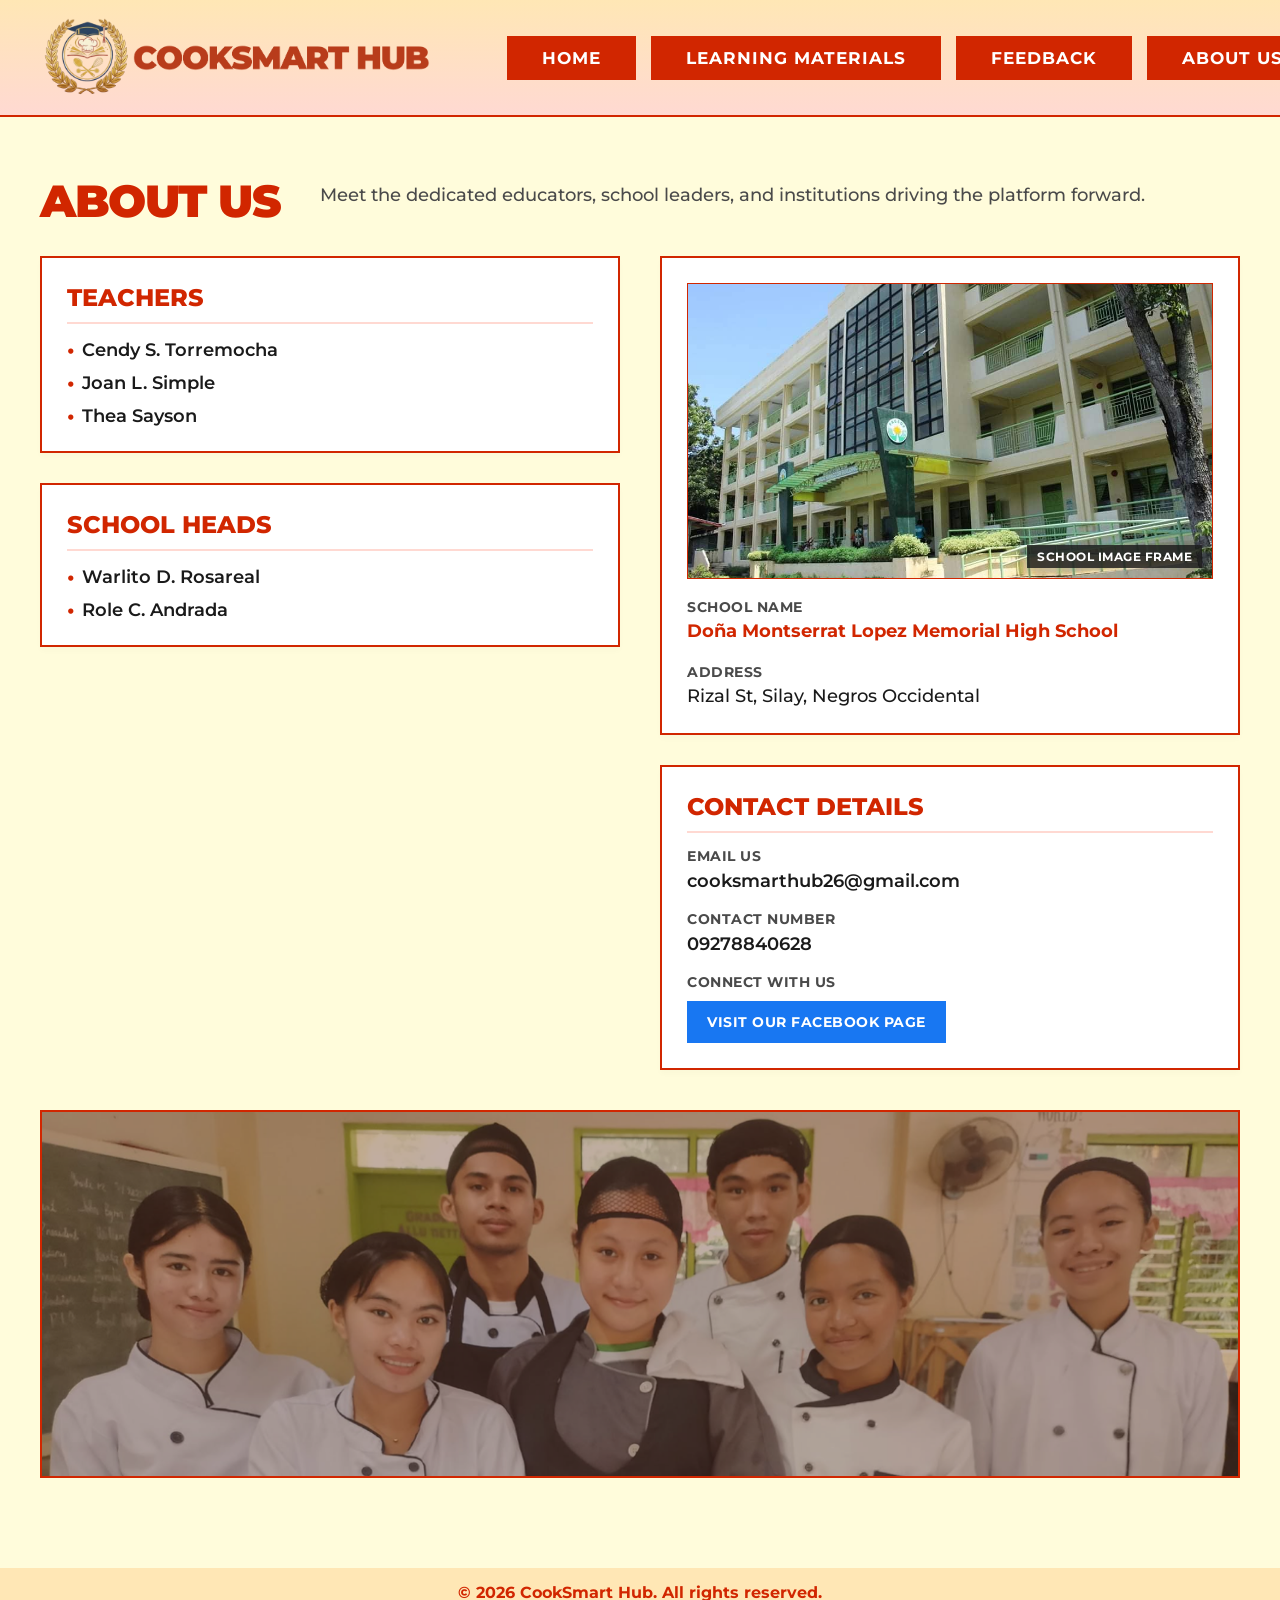
==== aboutus.html @ ad28c5f6 "Add files via upload" ====
<!DOCTYPE html>
<html lang="en">
    <head>
        <meta charset="UTF-8">
        <meta name="viewport" content="width=device-width, initial-scale=1.0">
        <title>About Us - CookSmart Hub</title>
        <link rel="stylesheet" href="styles.css">
        <link rel="preconnect" href="https://fonts.googleapis.com">
        <link rel="preconnect" href="https://fonts.gstatic.com" crossorigin>
        <link href="https://fonts.googleapis.com/css2?family=Montserrat:ital,wght@0,100..900;1,100..900&display=swap" rel="stylesheet">
    </head>
    <body>
        <!-- Header & Logo Section -->
        <header class="header">
            <div class="header-container">
                <div class="logo">
                    <img src="logo.png" class="logo-pic" alt="Logo">
                </div>
                <nav class="navbar">
                    <a href="index.html">Home</a>
                    <a href="learning_materials.html">Learning Materials</a>
                    <a href="feedback.html">Feedback</a>
                    <a href="aboutus.html">About us</a>
                    <a href="donate.html">Donate</a>
                </nav>
            </div>
        </header>
        
        <!-- Main Body Container -->
        <main class="container">
            
            <!-- Page Title Header -->
            <div class="resources-header">
                <h2 class="resources-title">ABOUT US</h2>
                <p class="resources-subhead">Meet the dedicated educators, school leaders, and institutions driving the platform forward.</p>
            </div>

            <!-- Two Column Layout: Directory Sides & School Profile -->
            <div class="about-grid-layout">
                
                <!-- Left Hand Column: Personnel Profiles -->
                <div class="personnel-column">
                    
                    <!-- Teachers Container -->
                    <div class="profile-group-card">
                        <h3 class="group-card-title">Teachers</h3>
                        <ul class="name-list">
                            <li>Cendy S. Torremocha</li>
                            <li>Joan L. Simple</li>
                            <li>Thea Sayson</li>
                        </ul>
                    </div>

                    <!-- School Heads Container -->
                    <div class="profile-group-card">
                        <h3 class="group-card-title">School Heads</h3>
                        <ul class="name-list">
                            <li>Warlito D. Rosareal</li>
                            <li>Role C. Andrada</li>
                        </ul>
                    </div>
                </div>

                <!-- Right Hand Column: School Profile & Contacts -->
                <div class="school-column">
                    
                    <!-- School Container -->
                    <div class="school-card">
                        <div class="school-image-placeholder">
                            <!-- Image asset placeholder frame -->
                            <img src="school.jpg" alt="Doña Montserrat Lopez Memorial High School" class="school-preview-img">
                            <div class="placeholder-overlay-text">School Image Frame</div>
                        </div>
                        <div class="school-details">
                            <h4 class="school-name-label">School Name</h4>
                            <p class="school-info-text bold-text">Doña Montserrat Lopez Memorial High School</p>
                            
                            <h4 class="school-name-label">Address</h4>
                            <p class="school-info-text">Rizal St, Silay, Negros Occidental</p>
                        </div>
                    </div>

                    <!-- Contact Details Container -->
                    <div class="contact-card">
                        <h3 class="contact-card-title">Contact Details</h3>
                        
                        <div class="contact-item">
                            <span class="contact-label">Email Us</span>
                            <a href="mailto:cooksmarthub26@gmail.com" class="contact-link">cooksmarthub26@gmail.com</a>
                        </div>
                        
                        <div class="contact-item">
                            <span class="contact-label">Contact Number</span>
                            <p class="contact-text">09278840628</p>
                        </div>

                        <div class="contact-item">
                            <span class="contact-label">Connect with Us</span>
                            <a href="https://www.facebook.com/profile.php?id=61588063460454" target="_blank" rel="noopener noreferrer" class="btn-facebook">Visit our Facebook Page</a>
                        </div>
                    </div>

                </div>
            </div>
            <!-- New Landscape Image Placeholder Container (1632x500 Dimension) -->
            <div class="about-hero-wrapper">
                <img src="students.png" alt="CookSmart Hub Banner Placeholder" class="about-hero-img">
            </div>
        </main>
        
        <!-- Global Footer Section -->
        <footer class="footer">
            © 2026 CookSmart Hub. All rights reserved.
        </footer>
    </body>
</html>
---- styles.css ----
/* ==========================================
   RESET & GLOBAL LAYOUT DEFAULTS
   ========================================== */
* {
    margin: 0;
    padding: 0;
    box-sizing: border-box;
    font-family: 'Montserrat', sans-serif; 
}

html, body {
    height: 100%;
}

body {
    background: #fffcdb;
    color: #1a1a1a;
    display: flex;
    flex-direction: column;
    min-height: 100vh;
    -webkit-text-size-adjust: 100%; 
}

/* Optimized Structural Core Container */
.container {
    width: 100%;
    max-width: 1200px;
    margin: 0 auto;
    flex: 1;
    padding: 30px 4%; 
}

/* ==========================================
   HEADER & RESPONSIVE STACKING NAVIGATION
   ========================================== */
.header {
    background: linear-gradient(to bottom, #ffe7b5, #ffd9d2); 
    padding: 15px 4%;
    border-bottom: 2px solid #D12600; 
}

.header-container {
    display: flex;
    flex-direction: column;   
    align-items: center;      
    width: 100%;
    max-width: 1200px;
    margin: 0 auto;
    gap: 15px;                
}

.logo {
    display: flex;
    align-items: center;
    justify-content: center;
    flex-shrink: 0;           
}

.logo-pic {
    height: clamp(50px, 10vw, 65px); 
    width: auto;        
    border-radius: 0;   
    object-fit: contain; 
}

/* UPDATED FOR MOBILE: Stacks navbar buttons cleanly in a vertical column */
.navbar {
    display: flex;
    flex-direction: column;       
    justify-content: center;   
    gap: 8px;                  
    background-color: transparent; 
    padding: 0;                     
    border: none;                   
    width: 100%;               
}

/* UPDATED FOR MOBILE: Full width links for easy thumb-tapping layout */
.navbar a {
    color: #ffffff;            
    text-decoration: none;
    padding: 12px 16px; 
    font-weight: 700;                      
    font-size: clamp(0.85rem, 2.5vw, 0.95rem); 
    border-radius: 0;          
    border: none;              
    background-color: #D12600; 
    text-align: center;
    text-transform: uppercase;             
    letter-spacing: 0.5px;     
    white-space: nowrap;       
    width: 100%;            
    transition: background 0.2s ease, color 0.2s ease;
}

.navbar a:hover {
    background-color: #1a1a1a; 
    color: #ffffff;
}

/* ==========================================
   BODY CONTENT TYPOGRAPHY & HERO
   ========================================== */
.hero-content {
    display: flex;
    flex-direction: column;
    gap: 12px; 
    max-width: 900px; 
}

.main-title {
    font-weight: 900;
    color: #D12600;
    font-size: clamp(1.8rem, 7vw, 4.5rem); 
    text-align: left; 
    letter-spacing: -0.04em; 
    line-height: 1.1;
    text-transform: uppercase;
}

.sub-title {
    font-size: clamp(1rem, 3vw, 1.4rem);
    font-weight: 500;
    color: #4a4a4a;
    line-height: 1.4;
    text-align: left; 
}

/* Solid Horizontal Divider Line */
.section-divider {
    border: none;
    border-top: 2px solid #D12600;
    margin: 30px 0;
    width: 100%;
}

/* ==========================================
   RESOURCES & MODULE GRIDS SECTION
   ========================================== */
.resources-header {
    display: flex;
    flex-direction: column;    
    gap: 10px;
    margin-bottom: 30px;
}

.resources-title {
    font-weight: 900; 
    color: #D12600;
    font-size: clamp(1.6rem, 5.5vw, 2.8rem); 
    text-transform: uppercase;
    letter-spacing: -0.03em;
    line-height: 1.1;
    white-space: nowrap; 
}

.resources-subhead {
    font-size: clamp(0.95rem, 2.5vw, 1.1rem);
    font-weight: 500;
    color: #4a4a4a;
    line-height: 1.4;
}

/* Mobile Friendly Grid */
.modules-grid {
    display: grid;
    grid-template-columns: 1fr;
    gap: 25px;
    margin-bottom: 40px;
}

.module-card {
    display: flex;
    flex-direction: column;
    gap: 12px;
}

/* Image Frame Wrapper */
.image-box {
    width: 100%;
    aspect-ratio: 16 / 10;     
    background-color: #ffd9d2; 
    border: 2px solid #D12600;
    overflow: hidden;
    position: relative;
}

.module-img {
    width: 100%;
    height: 100%;
    object-fit: cover;
    display: block;
}

/* Text alignment structure for heading pairs */
.module-titles-wrapper {
    display: flex;
    flex-direction: column;
    gap: 2px;
}

/* Top Bold Label Tag */
.module-label {
    font-size: 1.25rem;
    font-weight: 900; 
    color: #D12600;
    text-transform: uppercase;
    letter-spacing: -0.2px;
}

/* Custom Module Subheading Content Slot */
.module-subheading {
    font-size: 1.1rem;
    font-weight: 600;
    color: #1a1a1a; 
    line-height: 1.3;
}

/* See More Button Block Components */
.action-container {
    display: flex;
    justify-content: center;   
    width: 100%;
    margin-top: 10px;
}

.btn-see-more {
    display: inline-block;
    color: #ffffff;
    text-decoration: none;
    padding: 12px 40px;
    font-weight: 700;
    font-size: 1rem;
    background-color: #D12600;
    text-transform: uppercase;
    letter-spacing: 1px;
    transition: background 0.2s ease, color 0.2s ease;
    text-align: center;
}

.btn-see-more:hover {
    background-color: #1a1a1a;
    color: #ffffff;
}

/* ==========================================
   GLOBAL FOOTER
   ========================================== */
.footer {
    text-align: center;
    padding: 15px 4%;
    background: #ffe7b5;
    color: #D12600;
    font-weight: bold;
    margin-top: auto;
    font-size: clamp(0.85rem, 2.5vw, 1rem);
}

/* ==========================================
   ADVANCED RESPONSIVE SCREEN BREAKPOINTS
   ========================================= */

/* Tablet Viewports and up (600px+) */
@media (min-width: 600px) {
    .container {
        padding: 40px 0; 
    }

    .header {
        padding: 15px 0;
    }

    .header-container {
        flex-direction: row;            
        justify-content: space-between; 
        align-items: center;
    }

    .logo-pic {
        height: 75px; 
    }

    /* RESTORE DESKTOP ROW: Swaps layout back into a sleek horizontal toolbar line */
    .navbar {
        flex-direction: row;
        flex-wrap: nowrap;     
        justify-content: flex-end; 
        width: auto;           
        gap: 12px;                                     
    }

    .navbar a {
        padding: 10px 25px;
        font-size: 1rem;
        letter-spacing: 1px;
        width: auto;
    }

    .section-divider {
        margin: 40px 0;
    }

    .resources-header {
        flex-direction: row;
        justify-content: space-between;
        align-items: flex-start;
        gap: 40px;
    }

    .resources-title {
        flex: 0 0 auto; 
    }

    .resources-subhead {
        flex: 1;
        margin-top: 6px; 
    }

    .modules-grid {
        grid-template-columns: repeat(2, 1fr);
        gap: 30px;
    }
}

/* Clean Desktop Targets (Wide Displays 992px+) */
@media (min-width: 992px) {
    .container {
        padding: 60px 0;
    }

    .header-container {
        gap: 60px; 
    }

    .logo-pic {
        height: 85px;   
    }

    .navbar {
        gap: 15px;
    }

    .navbar a {
        font-size: 1.05rem;
        padding: 12px 35px;
    }

    .modules-grid {
        grid-template-columns: repeat(4, 1fr);
        gap: 20px;
    }
}

/* ==========================================
   LEARNING MATERIALS LIST ARCHITECTURE
   ========================================== */
.materials-vertical-list {
    display: flex;
    flex-direction: column;
    gap: 40px; 
    margin-top: 20px;
}

.material-row-card {
    display: flex;
    flex-direction: column; 
    gap: 25px;
    padding-bottom: 30px;
    border-bottom: 1px dashed #ffd9d2; 
}

.material-row-card:last-child {
    border-bottom: none;
    padding-bottom: 0;
}

.material-text-side {
    display: flex;
    flex-direction: column;
    flex: 1;
}

/* UPDATED STRUCTURAL COLUMN: Packages button and image frame tightly together */
.material-image-side {
    display: flex;
    flex-direction: column;
    gap: 10px; /* Space between the download button and the image below it */
    width: 100%;
    max-width: 100%;
}

.action-wrapper {
    width: 100%;
}

.btn-download {
    display: inline-block;
    color: #ffffff;
    text-decoration: none;
    padding: 10px 20px;
    font-weight: 700;
    font-size: 0.9rem;
    background-color: #D12600;
    text-transform: uppercase;
    letter-spacing: 0.5px;
    transition: background 0.2s ease;
    text-align: center;
    width: 100%; /* Spans evenly across the top of the image frame */
}

.btn-download:hover {
    background-color: #1a1a1a;
}

.material-description {
    font-size: 0.95rem;
    line-height: 1.5;
    color: #4a4a4a;
    font-weight: 500;
    margin-top: 8px;
}

/* Redesigned clean image frame container box */
.image-box-wrapper {
    width: 100%;
    aspect-ratio: 16 / 10;
    border: 2px solid #D12600;
    overflow: hidden;
    background-color: #ffd9d2;
}

.material-preview-img {
    width: 100%;
    height: 100%;
    object-fit: cover;
    display: block;
}

/* ==========================================
   ASSESSMENT GUIDES STYLING BLOCK
   ========================================== */
.assessment-section {
    margin-top: 40px;
    margin-bottom: 20px;
}

.assessment-header {
    display: flex;
    flex-direction: column;
    gap: 10px;
    margin-bottom: 30px;
}

.assessment-main-title {
    font-weight: 900;
    color: #D12600;
    font-size: clamp(1.6rem, 5.5vw, 2.8rem);
    text-transform: uppercase;
    letter-spacing: -0.03em;
}

.assessment-subhead {
    font-size: clamp(0.95rem, 2.5vw, 1.1rem);
    font-weight: 500;
    color: #4a4a4a;
    line-height: 1.4;
}

.assessment-grid {
    display: grid;
    grid-template-columns: 1fr;
    gap: 20px;
}

.assessment-card {
    background-color: #ffe7b5;
    border: 2px solid #D12600;
    padding: 25px;
    display: flex;
    flex-direction: column;
    gap: 12px;
}

.assessment-card-title {
    font-size: 1.3rem;
    color: #D12600;
    font-weight: 800;
}

.assessment-card-desc {
    font-size: 0.95rem;
    color: #4a4a4a;
    line-height: 1.45;
    font-weight: 500;
}

.btn-assessment {
    display: inline-block;
    background-color: #1a1a1a;
    color: #ffffff;
    text-decoration: none;
    text-align: center;
    padding: 10px 20px;
    font-weight: 700;
    text-transform: uppercase;
    font-size: 0.85rem;
    letter-spacing: 0.5px;
    margin-top: auto;
    transition: background 0.2s ease;
}

.btn-assessment:hover {
    background-color: #D12600;
}

/* ==========================================
   MEDIA QUERIES FOR SIDE-BY-SIDE PLACEMENT
   ========================================== */
@media (min-width: 768px) {
    .material-row-card {
        flex-direction: row; 
        align-items: flex-start;
        gap: 35px;
    }

    .material-text-side {
        flex: 1; 
    }

    /* Fixed sidebar size on desktops—button matches image width exactly */
    .material-image-side {
        flex: 0 0 320px; 
    }

    .assessment-grid {
        grid-template-columns: repeat(2, 1fr); 
    }
}
/* ==========================================
   GOOGLE DRIVE PDF POPUP MODAL STYLING
   ========================================== */
.pdf-modal-overlay {
    display: none; /* Hidden by default */
    position: fixed;
    top: 0;
    left: 0;
    width: 100%;
    height: 100%;
    background-color: rgba(0, 0, 0, 0.75); /* Darkens the webpage background */
    z-index: 10000; /* Stays securely on top of headers/footers */
    justify-content: center;
    align-items: center;
    padding: 20px;
    box-sizing: border-box;
}

/* Central layout sheet for the popup */
.pdf-modal-window {
    background-color: #ffffff;
    width: 100%;
    max-width: 1000px; /* Optimal reading desktop frame width */
    height: 85vh; /* Fills 85% of screen height */
    display: flex;
    flex-direction: column;
    border: 3px solid #D12600;
    box-shadow: 0 10px 30px rgba(0,0,0,0.5);
    animation: modalFadeIn 0.25s ease-out;
}

@keyframes modalFadeIn {
    from { opacity: 0; transform: scale(0.95); }
    to { opacity: 1; transform: scale(1); }
}

/* Modal Top Bar Toolbar */
.pdf-modal-header {
    background-color: #ffe7b5;
    padding: 12px 20px;
    display: flex;
    justify-content: space-between;
    align-items: center;
    border-bottom: 2px solid #D12600;
}

.modal-title-text {
    font-family: 'Montserrat', sans-serif;
    font-weight: 800;
    color: #D12600;
    text-transform: uppercase;
    font-size: 1rem;
    letter-spacing: 0.5px;
}

.close-modal-x {
    background: none;
    border: none;
    color: #1a1a1a;
    font-size: 2rem;
    line-height: 1;
    cursor: pointer;
    font-weight: 700;
    padding: 0;
    transition: color 0.1s ease;
}

.close-modal-x:hover {
    color: #D12600;
}

/* Iframe Body Area */
.pdf-modal-body {
    flex: 1;
    background-color: #333333; /* Soft backdrop color while frame loads */
    position: relative;
    width: 100%;
}

.pdf-modal-body iframe {
    width: 100%;
    height: 100%;
    border: none;
    display: block;
}

/* Lock page scroll background when overlay is active */
body.modal-open {
    overflow: hidden;
}

/* Mobile size optimization */
@media screen and (max-width: 600px) {
    .pdf-modal-overlay {
        padding: 10px;
    }
    .pdf-modal-window {
        height: 90vh;
    }
}

/* ==========================================
   ABOUT US LAYOUT ARCHITECTURE
   ========================================== */
.about-grid-layout {
    display: grid;
    grid-template-columns: 1fr;
    gap: 30px;
    margin-top: 20px;
    margin-bottom: 40px;
}

.personnel-column,
.school-column {
    display: flex;
    flex-direction: column;
    gap: 30px;
}

/* ==========================================
   CARDS & CONTAINERS SPECIFICS
   ========================================== */
.profile-group-card,
.school-card,
.contact-card {
    background-color: #ffffff;
    border: 2px solid #D12600;
    padding: 25px;
    box-shadow: 0 4px 6px rgba(0, 0, 0, 0.02);
}

.group-card-title,
.contact-card-title {
    font-size: 1.5rem;
    color: #D12600;
    font-weight: 800;
    text-transform: uppercase;
    border-bottom: 2px solid #ffd9d2;
    padding-bottom: 10px;
    margin-bottom: 15px;
}

/* Profiles Lists styling */
.name-list {
    list-style: none;
    padding: 0;
    margin: 0;
    display: flex;
    flex-direction: column;
    gap: 12px;
}

.name-list li {
    font-size: 1.1rem;
    font-weight: 600;
    color: #1a1a1a;
    padding-left: 15px;
    position: relative;
}

.name-list li::before {
    content: "•";
    color: #D12600;
    font-weight: bold;
    font-size: 1.3rem;
    position: absolute;
    left: 0;
    top: -2px;
}

/* School Section Custom Frame */
.school-image-placeholder {
    width: 100%;
    aspect-ratio: 16 / 9;
    background-color: #ffd9d2;
    border: 1px solid #D12600;
    margin-bottom: 20px;
    position: relative;
    overflow: hidden;
}

.school-preview-img {
    width: 100%;
    height: 100%;
    object-fit: cover;
    display: block;
}

/* Dynamic overlay label showing users where an image sits if asset breaks */
.placeholder-overlay-text {
    position: absolute;
    bottom: 10px;
    right: 10px;
    background: rgba(26, 26, 26, 0.8);
    color: #ffffff;
    padding: 4px 10px;
    font-size: 0.75rem;
    font-weight: 700;
    text-transform: uppercase;
    letter-spacing: 0.5px;
    pointer-events: none;
}

.school-name-label {
    font-size: 0.85rem;
    color: #4a4a4a;
    text-transform: uppercase;
    letter-spacing: 0.5px;
    font-weight: 700;
    margin-bottom: 4px;
}

.school-info-text {
    font-size: 1.1rem;
    color: #1a1a1a;
    margin-bottom: 20px;
    font-weight: 500;
    line-height: 1.4;
}

.school-info-text.bold-text {
    font-weight: 700;
    color: #D12600;
}

.school-info-text:last-child {
    margin-bottom: 0;
}

/* Contact Details Settings */
.contact-item {
    margin-bottom: 20px;
    display: flex;
    flex-direction: column;
}

.contact-item:last-child {
    margin-bottom: 0;
}

.contact-label {
    font-size: 0.85rem;
    color: #4a4a4a;
    text-transform: uppercase;
    font-weight: 700;
    letter-spacing: 0.5px;
    margin-bottom: 6px;
}

.contact-text,
.contact-link {
    font-size: 1.1rem;
    font-weight: 600;
    color: #1a1a1a;
    text-decoration: none;
}

.contact-link:hover {
    color: #D12600;
}

/* Facebook Primary Button Action styling */
.btn-facebook {
    display: inline-block;
    background-color: #1877F2; /* Native professional brand social blue */
    color: #ffffff;
    text-decoration: none;
    text-align: center;
    padding: 12px 20px;
    font-weight: 700;
    text-transform: uppercase;
    font-size: 0.9rem;
    letter-spacing: 0.5px;
    margin-top: 5px;
    transition: background 0.2s ease, transform 0.1s ease;
    width: 100%;
}

.btn-facebook:hover {
    background-color: #145dbf;
}

/* ==========================================
   MEDIA QUERIES FOR SIDE-BY-SIDE PLACEMENT
   ========================================== */
@media (min-width: 768px) {
    .about-grid-layout {
        grid-template-columns: 1fr 1fr; /* Splits personnel details and school columns evenly */
        gap: 40px;
    }
    
    .btn-facebook {
        width: max-content; /* Hugs link string cleanly on horizontal setups */
    }
}
.about-hero-wrapper {
    width: 100%;
    max-width: 1632px;
    margin: 30px auto; /* Centers the container nicely on large screens */
    aspect-ratio: 1632 / 500; /* Forces exact structural dimensions */
    border: 2px solid #D12600; /* Matches your theme design border */
    overflow: hidden;
    background-color: #ffd9d2;
}

.about-hero-img {
    width: 100%;
    height: 100%;
    object-fit: cover; /* Guarantees image fills frame without stretching distortion */
    display: block;
}

/* ==========================================
   FEEDBACK SPECIFIC HEADER STYLING
   ========================================== */
.feedback-header-container {
    text-align: left !important;
    display: flex !important;
    flex-direction: column !important;
    max-width: 992px;
    margin: 40px auto 15px auto;
    padding: 0;
}

.feedback-header-container .resources-title {
    text-align: left !important;
    display: block !important;
    margin: 0 0 10px 0;
    max-width: 520px;
    width: 100%;
}

/* Dedicated Class to prevent inline stacking issues */
.feedback-subhead {
    font-family: 'Montserrat', sans-serif;
    font-size: 1.05rem;
    font-weight: 500;
    color: #4a4a4a;
    line-height: 1.5;
    text-align: left !important;
    display: block !important;
    margin: 0;
    clear: both;
    max-width: 520px;
}

/* Force alignment for your divider element */
.feedback-header-container + .section-divider {
    max-width: 992px;
    margin: 15px auto 30px auto;
}

/* ==========================================
   FEEDBACK SPECIFIC HEADER STYLING
   ========================================== */
.feedback-header-container {
    text-align: left !important;
    display: flex !important;
    flex-direction: column !important;
    width: 100%;
    max-width: 992px;
    margin: 30px auto 15px auto;
    padding: 0 20px !important; 
    box-sizing: border-box;
}

.feedback-header-container .resources-title {
    text-align: left !important;
    display: block !important;
    margin: 0 0 12px 0;
    width: 100%;
    line-height: 1.3;
    
    /* Advanced Text-Wrap Effects */
    text-wrap: balance;         /* Distributes words evenly across lines automatically */
    word-wrap: break-word;      /* Break extremely long words if necessary on tiny devices */
    overflow-wrap: break-word;  /* Standard modern word breaking standard */
    max-width: 22ch;            /* Limits line width to ~22 characters for ideal reading comfort on large layouts */
}

.feedback-subhead {
    font-family: 'Montserrat', sans-serif;
    font-weight: 500;
    color: #4a4a4a;
    line-height: 1.5;
    text-align: left !important;
    display: block !important;
    margin: 0;
    clear: both;
    
    /* Balanced Wrap Effect for Sub-headline */
    text-wrap: balance;
    max-width: 45ch;            /* Keeps the line reading length natural and readable */
    font-size: clamp(0.95rem, 2.5vw, 1.1rem) !important;
}

/* Responsive horizontal layout adjustment */
.feedback-header-container + .section-divider {
    max-width: calc(100% - 40px);
    width: 992px;
    margin: 15px auto 25px auto;
}

/* ==========================================
   FEEDBACK FORM INTERFACE LAYOUT
   ========================================== */
.feedback-form-container {
    width: 100%;
    max-width: 992px; 
    margin: 20px auto 40px auto;
    padding: 0 20px;
    box-sizing: border-box;
}

.feedback-form {
    background-color: #ffe7b5; 
    border: 2px solid #D12600;
    padding: 30px 25px;
    display: flex;
    flex-direction: column;
    gap: 20px;
    box-sizing: border-box;
}

.form-group {
    display: flex;
    flex-direction: column;
    gap: 8px;
}

.form-label {
    font-size: 1rem;
    font-weight: 700;
    color: #1a1a1a;
    line-height: 1.4;
}

.form-input, .form-textarea {
    width: 100%;
    font-family: 'Montserrat', sans-serif;
    font-size: 0.95rem;
    padding: 12px;
    border: 2px solid #D12600;
    background-color: #ffffff;
    color: #1a1a1a;
    outline: none;
    border-radius: 0;
    box-sizing: border-box;
    transition: border-color 0.2s ease;
}

.form-input:focus, .form-textarea:focus {
    border-color: #1a1a1a;
}

/* 1-5 Scale Layout Adjustments */
.rating-scale {
    display: flex;
    flex-direction: row;
    justify-content: space-between;
    gap: 8px;
    width: 100%;
    margin-top: 5px;
}

.rating-option {
    flex: 1;
    cursor: pointer;
}

.rating-option input[type="radio"] {
    position: absolute;
    opacity: 0;
    width: 0;
    height: 0;
}

.rating-box {
    display: block;
    text-align: center;
    background-color: #ffffff;
    border: 2px solid #D12600;
    color: #D12600;
    padding: 12px 0;
    font-weight: 900;
    font-size: clamp(1rem, 3vw, 1.2rem);
    transition: all 0.2s ease;
}

.rating-option:hover .rating-box {
    background-color: #ffd9d2;
}

.rating-option input[type="radio"]:checked + .rating-box {
    background-color: #D12600;
    color: #ffffff;
}

.form-action {
    width: 100%;
    margin-top: 10px;
}

.btn-submit {
    width: 100%;
    background-color: #D12600;
    color: #ffffff;
    border: none;
    padding: 14px;
    font-size: 1rem;
    font-weight: 700;
    text-transform: uppercase;
    letter-spacing: 1px;
    cursor: pointer;
    transition: background 0.2s ease;
}

.btn-submit:hover {
    background-color: #1a1a1a;
}

.btn-submit:disabled {
    background-color: #4a4a4a;
    cursor: not-allowed;
}

.form-status-msg {
    margin-top: 10px;
    font-size: 0.95rem;
    font-weight: 700;
    text-align: center;
    line-height: 1.4;
}

.form-status-msg.processing { color: #4a4a4a; }
.form-status-msg.success { color: #00875A; }
.form-status-msg.error { color: #D12600; }

/* Media Query for clean handling of narrow mobile viewports */
@media screen and (max-width: 480px) {
    .feedback-form {
        padding: 20px 15px;
    }
    .rating-scale {
        gap: 4px;
    }
    .rating-box {
        padding: 10px 0;
    }
}
/* ==========================================
   DONATE PAGE LAYOUT STYLING
   ========================================== */
.donate-header-container {
    text-align: left !important;
    display: flex !important;
    flex-direction: column !important;
    width: 100%;
    max-width: 992px;
    margin: 30px auto 15px auto;
    padding: 0 20px !important; 
    box-sizing: border-box;
}

.donate-header-container .resources-title {
    text-align: left !important;
    display: block !important;
    margin: 0 0 12px 0;
    width: 100%;
    font-size: clamp(1.5rem, 4vw, 2.2rem) !important;
    line-height: 1.3;
    text-wrap: balance;
    word-wrap: break-word;
    overflow-wrap: break-word;
    max-width: 25ch;
}

.donate-subhead {
    font-family: 'Montserrat', sans-serif;
    font-weight: 500;
    color: #4a4a4a;
    line-height: 1.5;
    text-align: left !important;
    display: block !important;
    margin: 0;
    clear: both;
    text-wrap: balance;
    max-width: 55ch;
    font-size: clamp(0.95rem, 2.5vw, 1.1rem) !important;
}

.donate-header-container + .section-divider {
    max-width: calc(100% - 40px);
    width: 992px;
    margin: 15px auto 25px auto;
}

/* GCash Card Container Settings */
.donate-card-container {
    width: 100%;
    max-width: 992px; 
    margin: 20px auto 40px auto;
    padding: 0 20px;
    box-sizing: border-box;
}

.gcash-card {
    background-color: #ffe7b5; /* Matches your warm feedback form style */
    border: 2px solid #D12600;
    padding: 30px 25px;
    display: flex;
    flex-direction: column;
    align-items: center;
    gap: 20px;
    box-sizing: border-box;
}

.gcash-title {
    font-size: clamp(1.2rem, 3vw, 1.5rem);
    font-weight: 800;
    color: #1a1a1a;
    text-align: center;
    margin: 0;
}

/* Image Wrapper Box: Sets the precise 893x555 canvas constraint */
.gcash-image-wrapper {
    width: 100%;
    max-width: 893px;
    /* Maintain aspect ratio natively on responsive devices */
    aspect-ratio: 893 / 555; 
    background-color: #ffffff; /* Acts as a clean white placeholder background */
    border: 2px dashed #D12600; /* Distinct placeholder boundary line */
    display: flex;
    justify-content: center;
    align-items: center;
    overflow: hidden;
    box-sizing: border-box;
}

/* Responsive Image Controls */
.gcash-qr-img {
    width: 100%;
    height: 100%;
    object-fit: contain; /* Keeps image proportions perfect without cropping or stretching */
    display: block;
}

/* Mobile Tweak for tighter screens */
@media screen and (max-width: 480px) {
    .gcash-card {
        padding: 20px 15px;
    }
}
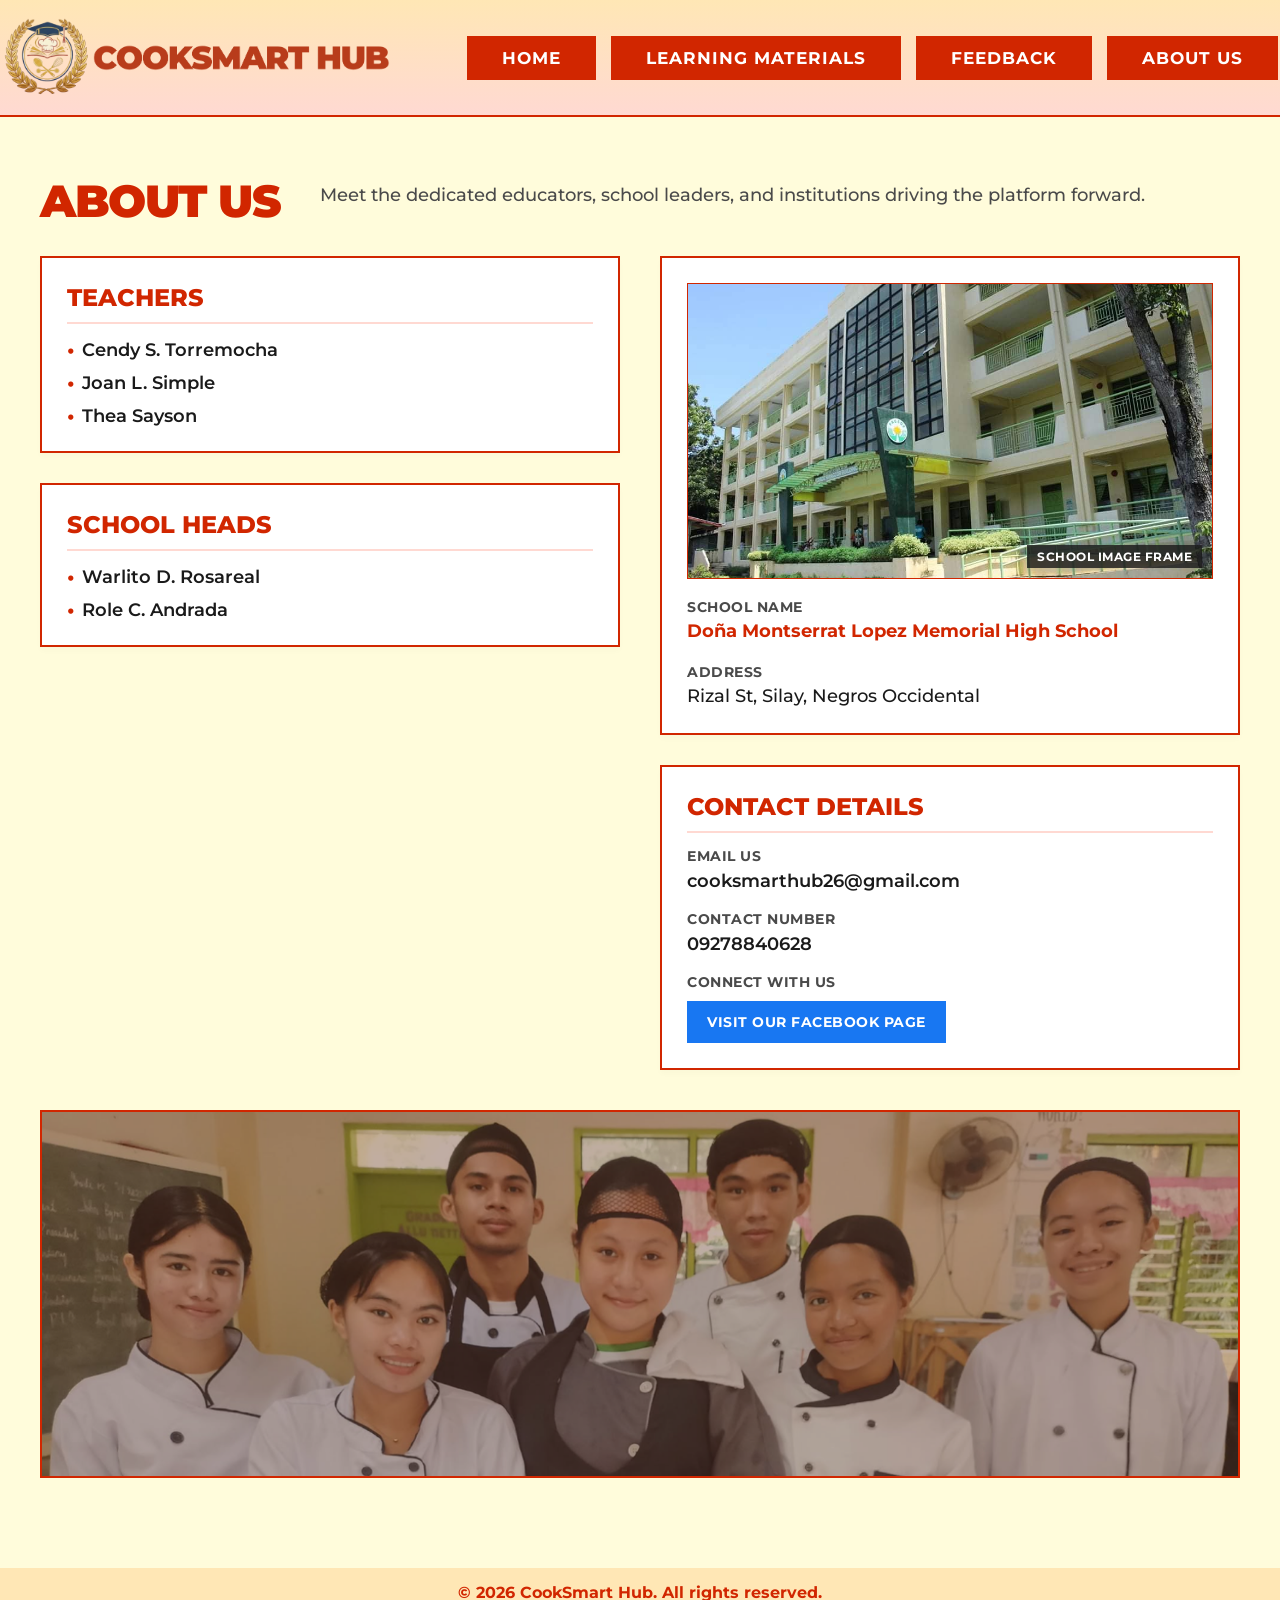
==== commit 276e5d91: "Add files via upload" ====
--- a/aboutus.html
+++ b/aboutus.html
@@ -21,6 +21,7 @@
                     <a href="learning_materials.html">Learning Materials</a>
                     <a href="feedback.html">Feedback</a>
                     <a href="aboutus.html">About us</a>
+                    <a href="https://drive.google.com/drive/folders/1z0pv0g5NjCjBsTLZY_NtWH_CHjxn1R5O?usp=drive_link" target="_blank">National Assessment Guide</a>
                     <a href="donate.html">Donate</a>
                 </nav>
             </div>
--- a/styles.css
+++ b/styles.css
@@ -44,7 +44,7 @@
     flex-direction: column;   
     align-items: center;      
     width: 100%;
-    max-width: 1200px;
+    max-width: 1800px;
     margin: 0 auto;
     gap: 15px;                
 }
